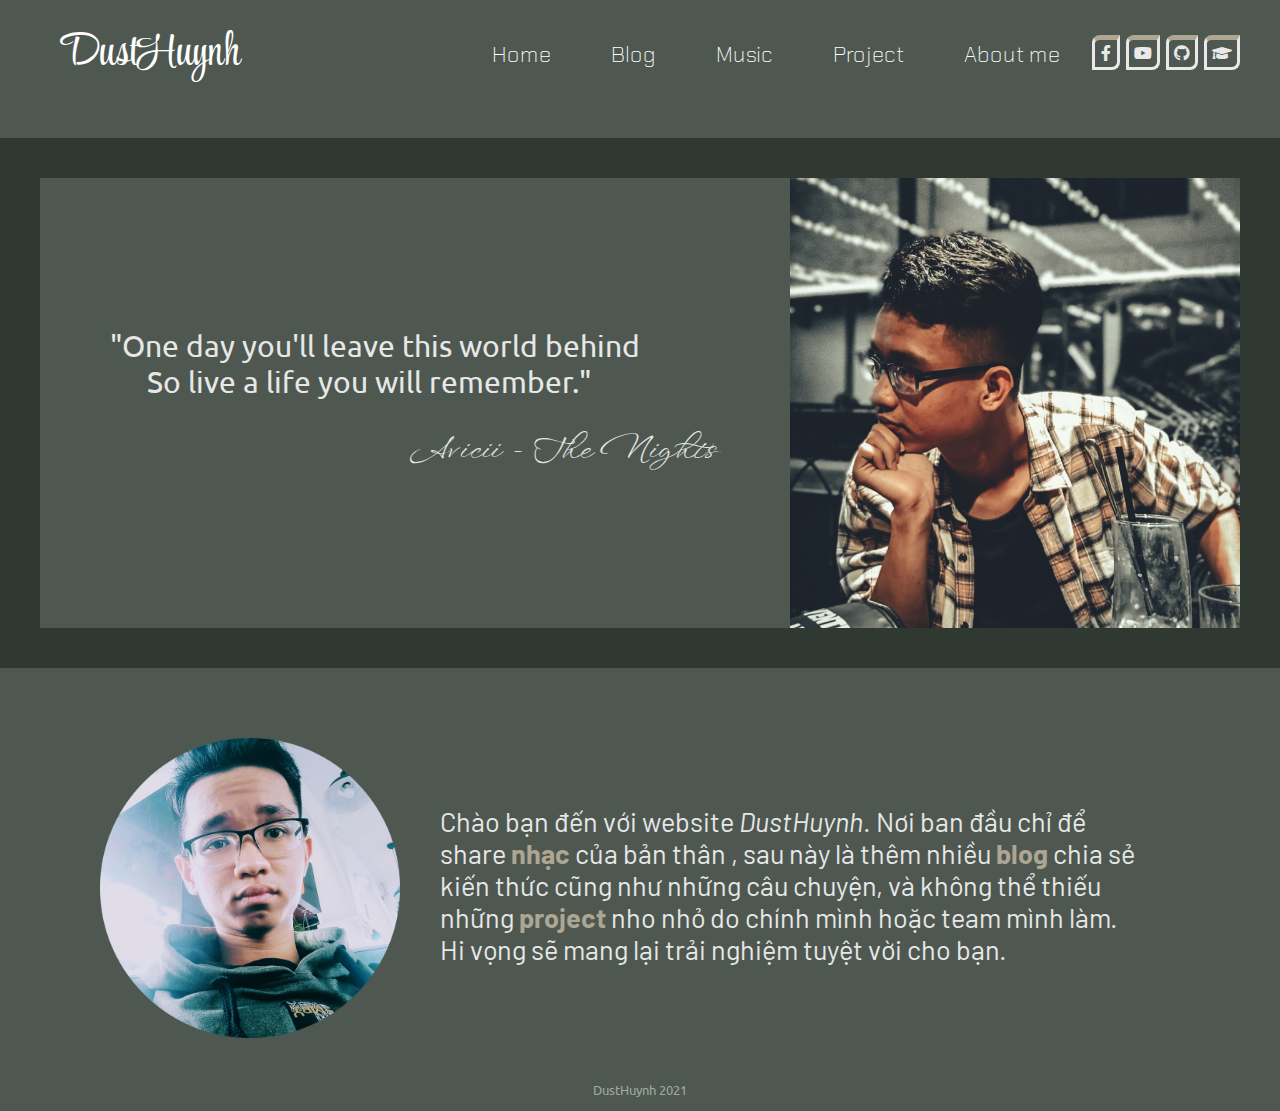
==== index.html @ 644a905b "intro" ====
<html>
    <head>
        <meta charset="utf-8">
        <title>DustHuynh - Trang Chủ</title>
        <link rel="icon" href="img/favicon.png" type="image/x-icon"/>
        <link rel="stylesheet" href="style.css">
        <link rel="preconnect" href="https://fonts.googleapis.com">
        <link rel="preconnect" href="https://fonts.googleapis.com">
    <link rel="preconnect" href="https://fonts.gstatic.com" crossorigin>
    <link href="https://fonts.googleapis.com/css2?family=Chakra+Petch:wght@300&display=swap" rel="stylesheet">
    <link rel="preconnect" href="https://fonts.gstatic.com" crossorigin>
    <link href="https://fonts.googleapis.com/css2?family=Style+Script&display=swap" rel="stylesheet">
    <link rel="stylesheet" type="text/css" href="font-awesome/css/all.min.css">
    <link rel="preconnect" href="https://fonts.googleapis.com">
    <link rel="preconnect" href="https://fonts.gstatic.com" crossorigin>
    <link href="https://fonts.googleapis.com/css2?family=Ubuntu:wght@300&family=WindSong&display=swap" rel="stylesheet">
    <link rel="preconnect" href="https://fonts.googleapis.com">
<link rel="preconnect" href="https://fonts.gstatic.com" crossorigin>
<link href="https://fonts.googleapis.com/css2?family=Barlow:wght@100&display=swap" rel="stylesheet">
    </head>
    <body>
        <div id="top">
            <div class="logo">DustHuynh</div>
            <div id="topnav"> 
                <div class="content">
                    <a href="#home">Home</a>
                    <a href="blog.html">Blog</a>
                    <a href="https://www.youtube.com/HuynhDust">Music</a>
                    <a href="project/project.html">Project</a>
                    <a href="aboutme.html">About me</a>
                </div>

                <div id="linkSM">
                    <a class="icon facebook" href="https://www.facebook.com/huynh.dust" title="Open my Facebook"><i class="fab fa-facebook-f"></i></a>
                    <a class="icon youtube" href="https://www.youtube.com/HuynhDust" title="Open my Youtube channel"><i class="fab fa-youtube"></i></a>
                    <a class="icon github" href="https://github.com/Dusthuynh"title="Open my Github"><i class="fab fa-github"></i></a>
                    <a class="icon notion" href="https://www.notion.so/dusthuynh/3b361be9e16f45acbc2c165df3f65e23?v=72c2c81fb53e49888e779b241a4f46bc" title="Open my Notion - CTU"><i class="fas fa-graduation-cap"></i></a>
                </div>
            </div>
        </div>
        
        <div id="intro">
            <div class="quotes">
                <p>"One day you'll leave this world behind <br/>
                 &emsp; So live a life you will remember."</p>
                <p class="author"> Avicii - The Nights </p>
            </div>
            <img src="quotes.jpeg">
        </div>

        <div id="main">
            <img src="avatar.png" width="300" height="300">
            <p class="text"> Chào bạn đến với website <i>DustHuynh</i>.
                Nơi ban đầu chỉ để share <b><a href="https://www.youtube.com/channel/UCIBJmbdVSPu5swO9-I6cL1g"> nhạc</a></b> của bản thân , sau này là thêm
                nhiều <b><a href="https://www.youtube.com/channel/UCIBJmbdVSPu5swO9-I6cL1g">blog</a></b> chia sẻ kiến thức cũng như những câu chuyện,
                và không thể thiếu những <b><a href="https://www.youtube.com/channel/UCIBJmbdVSPu5swO9-I6cL1g">project</a></b> nho nhỏ do chính mình
                hoặc team mình làm. <br/>
                Hi vọng sẽ mang lại trải nghiệm tuyệt vời cho bạn.</p>
        </div>

        <footer>
            <p>DustHuynh 2021</p>
        </footer>
    </body>
</html>
---- style.css ----
body{
 /*background-image:url(christian-wiediger-WkfDrhxDMC8-unsplash.jpg);*/
 background-color: #4E5851;
 background-size: cover;
 color: #e7e7e7;
 margin: 0;
 padding: 0;
}

#topnav{
  display: flex;
  flex-direction: row;
  justify-content: flex-end;
  padding-top: 20px;
}

.content a {
  transition-duration: 0.5s;
  float:left;
  padding: 20px 30px;
  color: rgb(255, 255, 255);
  text-decoration: none;      /*xoa gach chan o cac chu*/
  font-size: 22px;
  font-weight:200;
  font-family: 'Chakra Petch', sans-serif;;
}

.content a:hover {
  /*text-decoration:overline;
  text-decoration-thickness: 4px;*/
  color: #e9e1cf;
}


#linkSM{
  padding-top: 25px;
  margin-right: 40px;
}

.icon{
  margin-left: 2px;
  padding: 5px;
  color: rgb(233, 233, 233);
  border-style:solid;
  border-block-start-width: 5px;
  border-top-color: #ada692;
  border-top-left-radius: 8px;
  border-bottom-right-radius: 8px;
}

.facebook{
  padding-left:6px;
  padding-right: 6px;
}

.icon:hover{
  background-color: #ada692;
}

.trend {
padding-left: 43%;
}

.logo{
  color: rgb(255, 255, 255);
  padding: 20px 30px;
  font-size: 45px;
  font-family: 'Style Script', cursive;
  transition: transform 1s;
}

.logo:hover{
  transform: scale(1.2);
}

#top{
  display: flex;
  justify-content: space-between;
  margin-left: 30px;
}

#intro{
  background-color: #4E5851;
  border-style:solid;
  border-color: #303832;
  border-width: 40px;
  margin-top: 30px;
  display: flex;
  justify-content: space-between;
}

.quotes{
  font-size: 30px;
  font-family: 'Ubuntu', sans-serif;
  padding:120px 0px 0px 70px;
}

.author{
  font-size: 30px;
  font-family: 'WindSong', cursive;
  padding-left: 300px;
}

#intro img{
  width: 450px;
  height: auto;
  margin-right: 0%;
}

#main{
  display: flex;
  justify-content: space-between;
  padding: 70px 100px 30px 100px;
}


.text{
  font-size: 27px;
  font-family: 'Barlow', sans-serif;
  padding: 40px;
}

.text a{
  text-decoration: none;
  color: #ada692;
}

footer{
  font-size: 13px;
  color: #9caaa0;
  font-family: 'Ubuntu', sans-serif;
  display: flex;
  flex-direction: column;
  justify-content: space-around;
  align-items: center;
}



@media only screen and (max-width: 600px){
 .top{
  display: flex;
  flex-direction: column;
  justify-content: space-around;
  align-items: center;
 }
 .quotes{
   font-size:20px;
 }
}
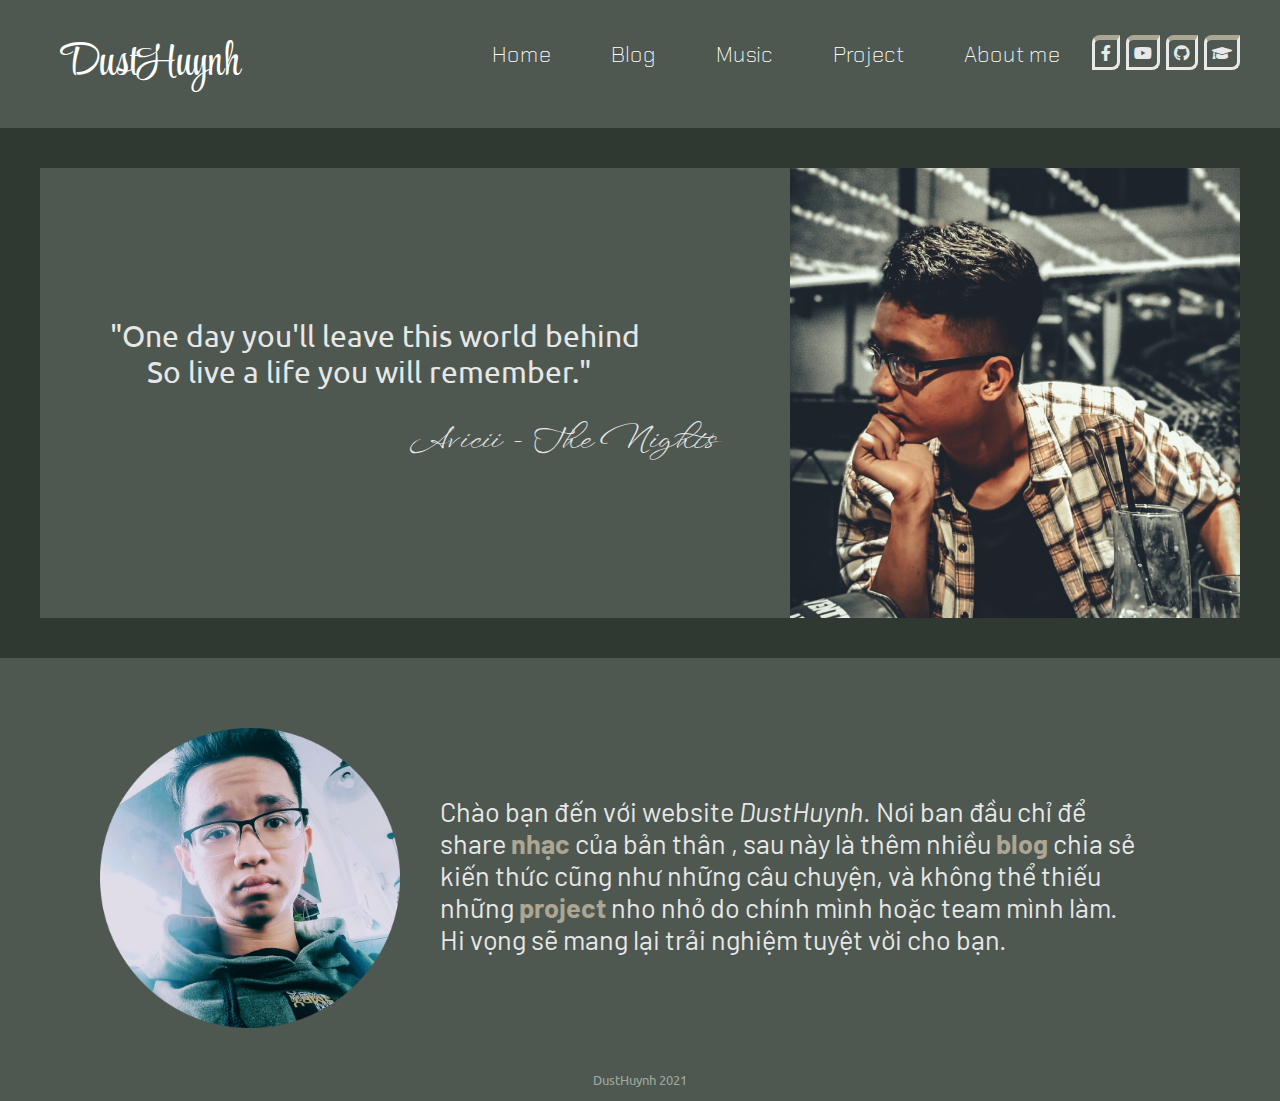
==== commit 63fd22eb: "hieu ung author" ====
--- a/index.html
+++ b/index.html
@@ -5,22 +5,19 @@
         <link rel="icon" href="img/favicon.png" type="image/x-icon"/>
         <link rel="stylesheet" href="style.css">
         <link rel="preconnect" href="https://fonts.googleapis.com">
+        
+        <!-- font icon -->
+        <link rel="stylesheet" type="text/css" href="font-awesome/css/all.min.css">
+
+        <!-- font chu -->
         <link rel="preconnect" href="https://fonts.googleapis.com">
-    <link rel="preconnect" href="https://fonts.gstatic.com" crossorigin>
-    <link href="https://fonts.googleapis.com/css2?family=Chakra+Petch:wght@300&display=swap" rel="stylesheet">
-    <link rel="preconnect" href="https://fonts.gstatic.com" crossorigin>
-    <link href="https://fonts.googleapis.com/css2?family=Style+Script&display=swap" rel="stylesheet">
-    <link rel="stylesheet" type="text/css" href="font-awesome/css/all.min.css">
-    <link rel="preconnect" href="https://fonts.googleapis.com">
-    <link rel="preconnect" href="https://fonts.gstatic.com" crossorigin>
-    <link href="https://fonts.googleapis.com/css2?family=Ubuntu:wght@300&family=WindSong&display=swap" rel="stylesheet">
-    <link rel="preconnect" href="https://fonts.googleapis.com">
-<link rel="preconnect" href="https://fonts.gstatic.com" crossorigin>
-<link href="https://fonts.googleapis.com/css2?family=Barlow:wght@100&display=swap" rel="stylesheet">
+        <link rel="preconnect" href="https://fonts.gstatic.com" crossorigin>
+        <link href="https://fonts.googleapis.com/css2?family=Barlow:wght@100&family=Chakra+Petch:wght@300&family=Style+Script&family=Ubuntu:wght@300&family=WindSong&display=swap" rel="stylesheet">
     </head>
     <body>
         <div id="top">
             <div class="logo">DustHuynh</div>
+
             <div id="topnav"> 
                 <div class="content">
                     <a href="#home">Home</a>
--- a/style.css
+++ b/style.css
@@ -1,5 +1,4 @@
 body{
- /*background-image:url(christian-wiediger-WkfDrhxDMC8-unsplash.jpg);*/
  background-color: #4E5851;
  background-size: cover;
  color: #e7e7e7;
@@ -22,7 +21,7 @@
   text-decoration: none;      /*xoa gach chan o cac chu*/
   font-size: 22px;
   font-weight:200;
-  font-family: 'Chakra Petch', sans-serif;;
+  font-family: 'Chakra Petch', sans-serif;
 }
 
 .content a:hover {
@@ -63,14 +62,14 @@
 
 .logo{
   color: rgb(255, 255, 255);
-  padding: 20px 30px;
+  padding: 30px 30px 0px 30px;
   font-size: 45px;
   font-family: 'Style Script', cursive;
   transition: transform 1s;
 }
 
 .logo:hover{
-  transform: scale(1.2);
+  transform: scale(1.1);
 }
 
 #top{
@@ -95,10 +94,17 @@
   padding:120px 0px 0px 70px;
 }
 
+
 .author{
   font-size: 30px;
   font-family: 'WindSong', cursive;
   padding-left: 300px;
+  transition: 0.9s;
+}
+
+.author:hover{
+  color: #e7a937e3;
+  transform: scale(1.1);
 }
 
 #intro img{
@@ -106,6 +112,7 @@
   height: auto;
   margin-right: 0%;
 }
+
 
 #main{
   display: flex;
@@ -133,18 +140,4 @@
   flex-direction: column;
   justify-content: space-around;
   align-items: center;
-}
-
-
-
-@media only screen and (max-width: 600px){
- .top{
-  display: flex;
-  flex-direction: column;
-  justify-content: space-around;
-  align-items: center;
- }
- .quotes{
-   font-size:20px;
- }
 }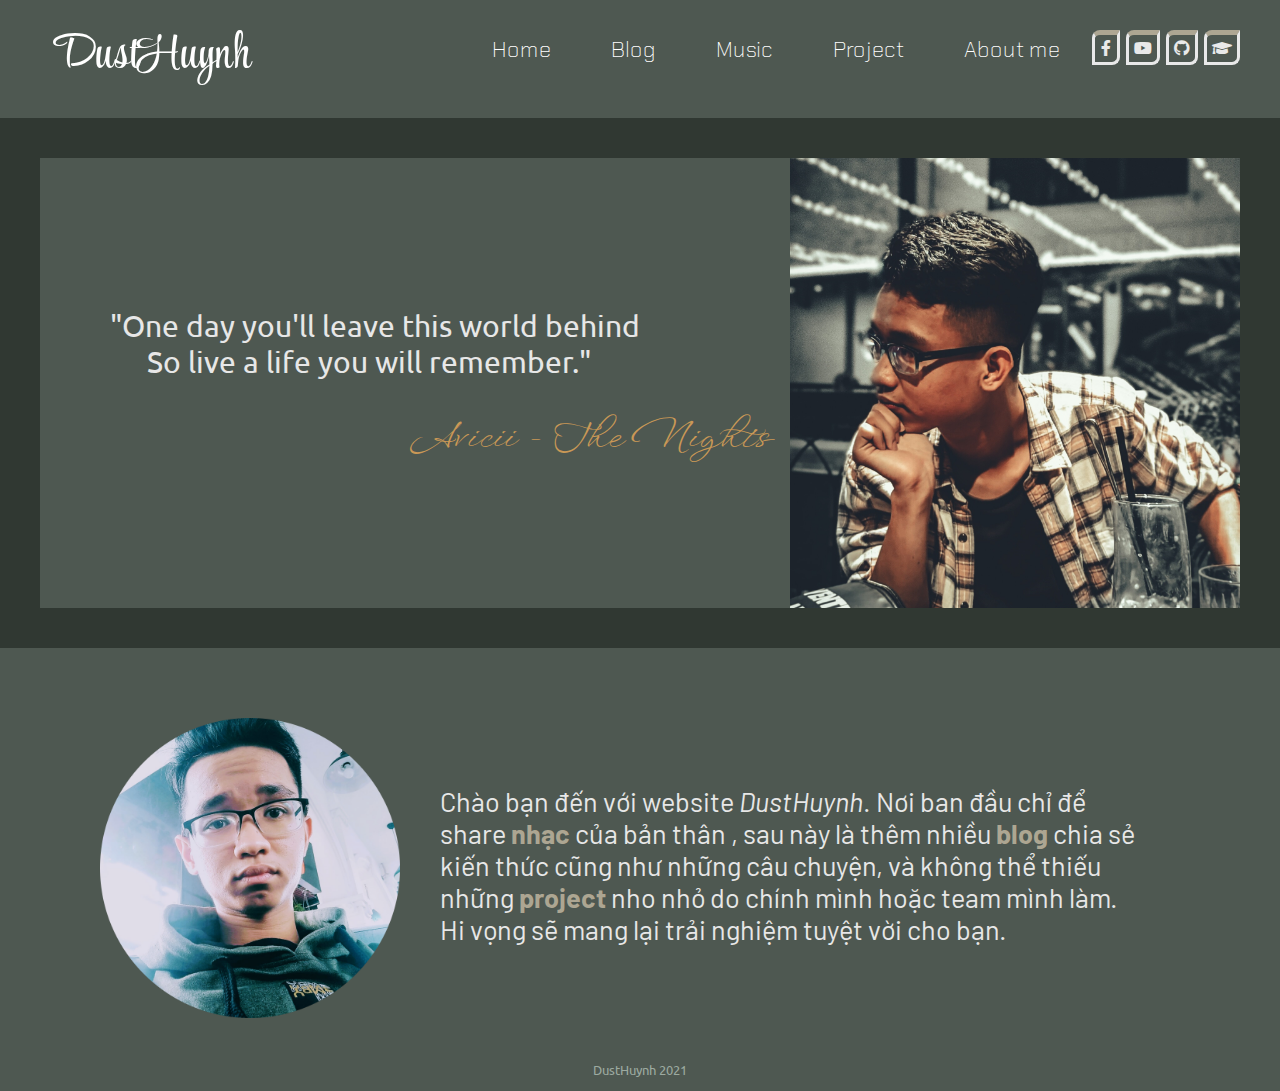
==== commit 827c0460: "sua file project.html" ====
--- a/index.html
+++ b/index.html
@@ -16,14 +16,14 @@
     </head>
     <body>
         <div id="top">
-            <div class="logo">DustHuynh</div>
+            <a class="logo" href="index.html">DustHuynh</a>
 
             <div id="topnav"> 
                 <div class="content">
                     <a href="#home">Home</a>
                     <a href="blog.html">Blog</a>
                     <a href="https://www.youtube.com/HuynhDust">Music</a>
-                    <a href="project/project.html">Project</a>
+                    <a href="project.html">Project</a>
                     <a href="aboutme.html">About me</a>
                 </div>
 
--- a/style.css
+++ b/style.css
@@ -10,7 +10,7 @@
   display: flex;
   flex-direction: row;
   justify-content: flex-end;
-  padding-top: 20px;
+  padding-top: 15px;
 }
 
 .content a {
@@ -56,16 +56,13 @@
   background-color: #ada692;
 }
 
-.trend {
-padding-left: 43%;
-}
-
 .logo{
   color: rgb(255, 255, 255);
-  padding: 30px 30px 0px 30px;
+  padding: 20px 30px 0px 60px;
   font-size: 45px;
   font-family: 'Style Script', cursive;
   transition: transform 1s;
+  text-decoration: none; 
 }
 
 .logo:hover{
@@ -75,7 +72,6 @@
 #top{
   display: flex;
   justify-content: space-between;
-  margin-left: 30px;
 }
 
 #intro{
@@ -96,15 +92,10 @@
 
 
 .author{
-  font-size: 30px;
+  font-size: 35px;
+  color: rgb(202, 152, 86);
   font-family: 'WindSong', cursive;
   padding-left: 300px;
-  transition: 0.9s;
-}
-
-.author:hover{
-  color: #e7a937e3;
-  transform: scale(1.1);
 }
 
 #intro img{
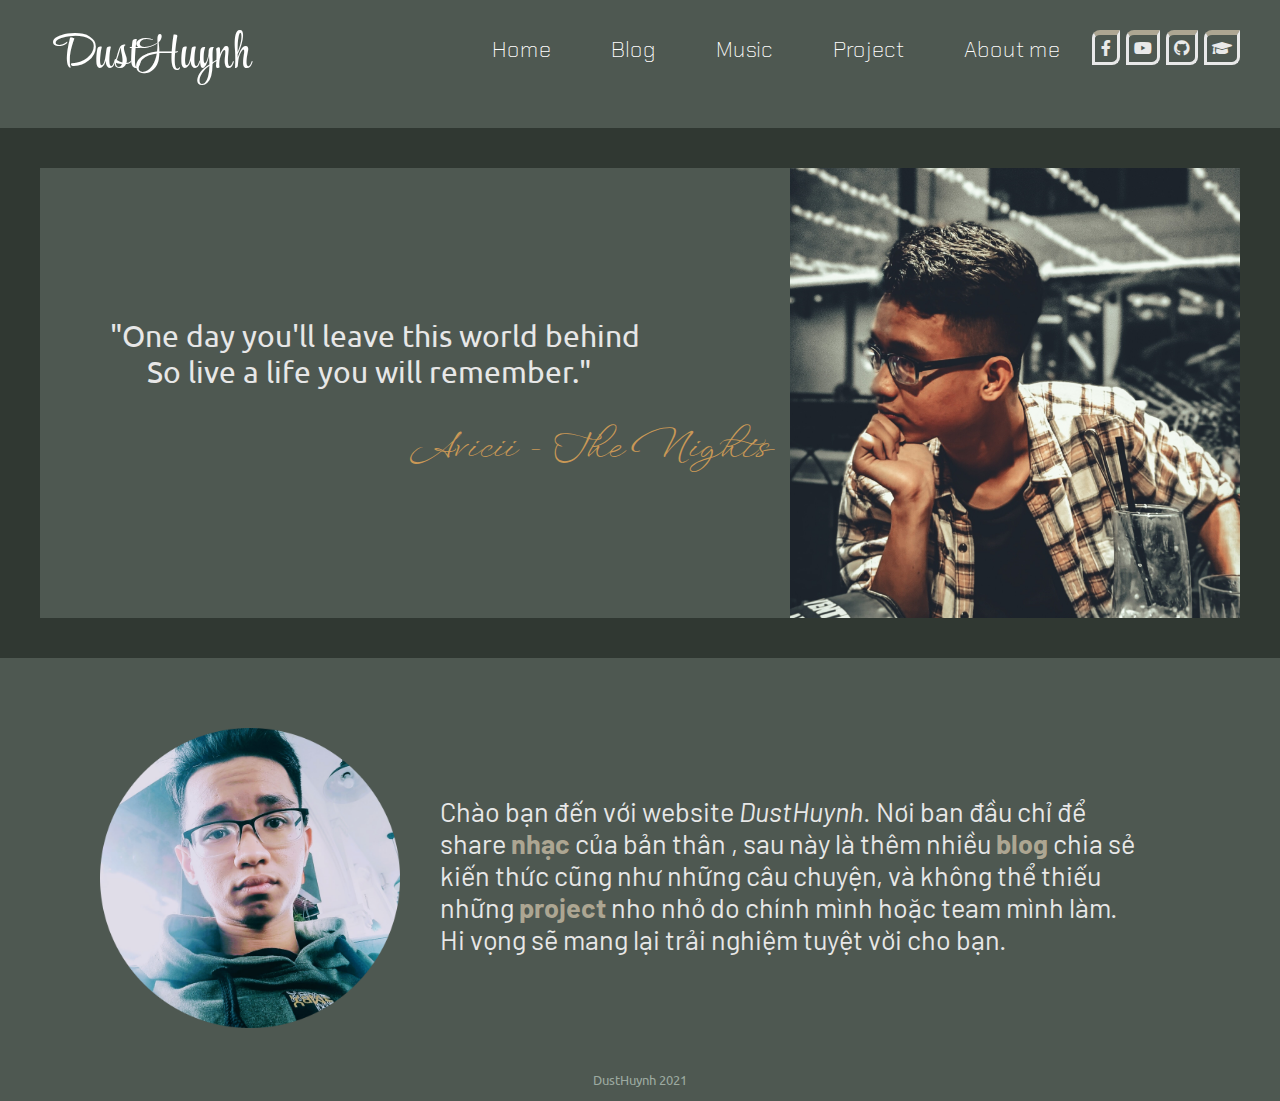
==== commit f225acbb: "dup file" ====
--- a/index.html
+++ b/index.html
@@ -20,9 +20,9 @@
 
             <div id="topnav"> 
                 <div class="content">
-                    <a href="#home">Home</a>
+                    <a href="#">Home</a>
                     <a href="blog.html">Blog</a>
-                    <a href="https://www.youtube.com/HuynhDust">Music</a>
+                    <a href="music.html">Music</a>
                     <a href="project.html">Project</a>
                     <a href="aboutme.html">About me</a>
                 </div>
--- a/style.css
+++ b/style.css
@@ -2,8 +2,14 @@
  background-color: #4E5851;
  background-size: cover;
  color: #e7e7e7;
- margin: 0;
+ margin: 0px;
  padding: 0;
+}
+
+#top{
+  display: flex;
+  justify-content: space-between;
+  padding-bottom: 10px;
 }
 
 #topnav{
@@ -69,11 +75,6 @@
   transform: scale(1.1);
 }
 
-#top{
-  display: flex;
-  justify-content: space-between;
-}
-
 #intro{
   background-color: #4E5851;
   border-style:solid;
